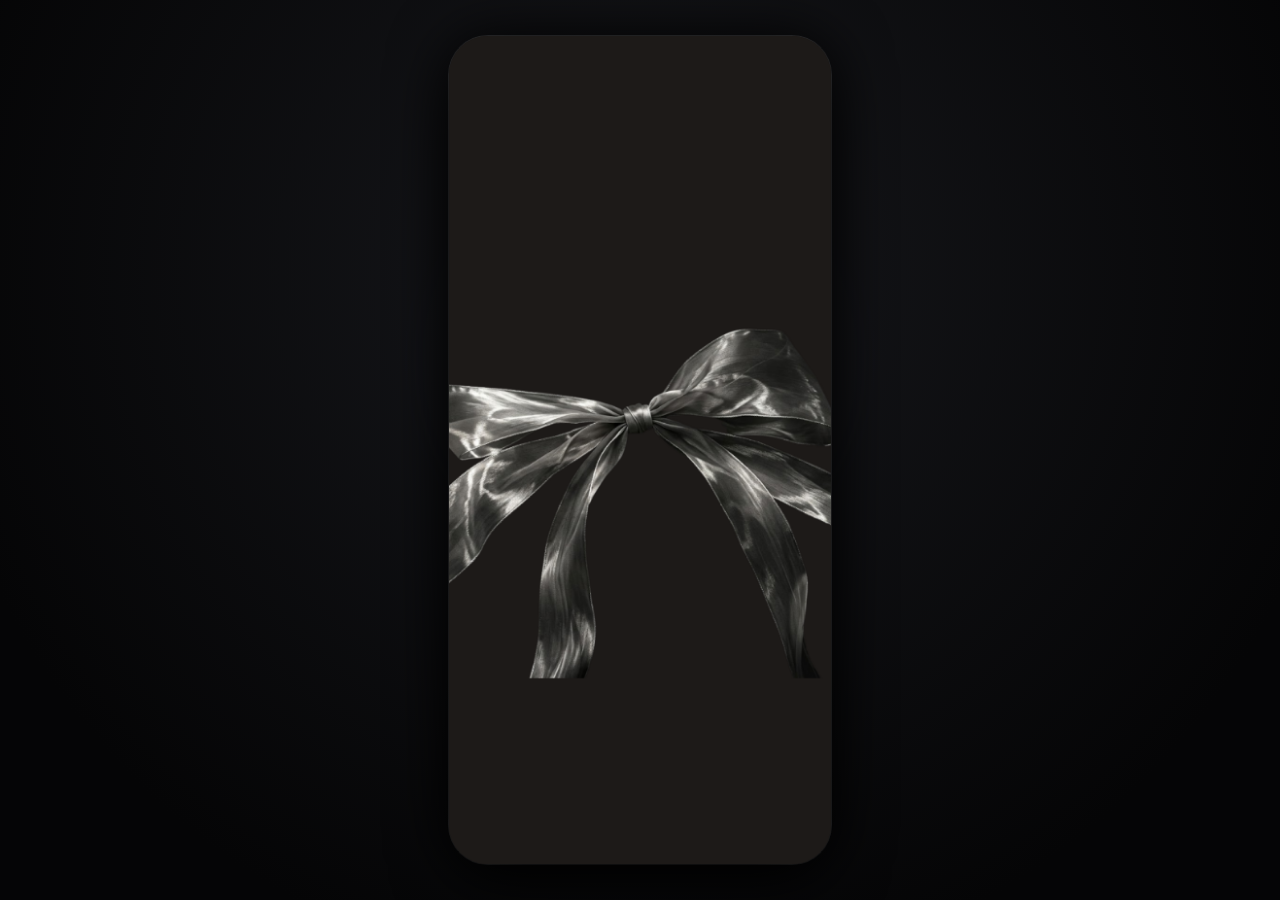
==== index.html @ 5838e56d "feat: sync RSVP directly with Google Sheet, add email/message dynamic mapping, update deployment URL" ====
<!DOCTYPE html>
<html lang="en">
<head>
  <meta charset="UTF-8">
  <meta name="viewport" content="width=device-width, initial-scale=1.0, maximum-scale=1.0, user-scalable=no, viewport-fit=cover">
  <title>Graduation Invitation | Frany</title>
  <meta name="description" content="Graduation Ceremony Invitation — Nguyen Thi Diem Phuong. Sun, Nov 8, 2026 at FPT University HCMC.">
  
  <link rel="icon" href="data:image/svg+xml,<svg xmlns=%22http://www.w3.org/2000/svg%22 viewBox=%220 0 100 100%22><text y=%22.9em%22 font-size=%2290%22>🎓</text></svg>">

  <!-- Google Fonts matching Canva design: Cardo, Playfair Display, Alex Brush, Cormorant Garamond, Montserrat -->
  <link rel="preconnect" href="https://fonts.googleapis.com">
  <link rel="preconnect" href="https://fonts.gstatic.com" crossorigin>
  <link href="https://fonts.googleapis.com/css2?family=Alex+Brush&family=Cardo:ital,wght@0,400;0,700;1,400&family=Cormorant+Garamond:ital,wght@0,400;0,500;0,600;1,400;1,600&family=Montserrat:wght@400;500;600&family=Pinyon+Script&family=Playfair+Display:ital,wght@0,400;0,600;0,700;1,400&display=swap" rel="stylesheet">
  
  <link rel="stylesheet" href="style.css?v=44">

  <!-- Instant Viewport Scale Calculation to Prevent FOUC -->
  <script>
    (function() {
      function setScale() {
        var w = window.innerWidth || document.documentElement.clientWidth;
        var h = window.innerHeight || document.documentElement.clientHeight;
        var baseW = 393;
        var baseH = 852;
        var availW = w;
        var availH = h;
        if (w > 600 && h > 500) {
          availW = w * 0.92;
          availH = h * 0.92;
        }
        var s = Math.min(availW / baseW, availH / baseH);
        document.documentElement.style.setProperty('--story-scale', s.toFixed(4));
      }
      setScale();
      window.addEventListener('resize', setScale, { passive: true });
      window.addEventListener('orientationchange', setScale, { passive: true });
    })();
  </script>
</head>
<body>

  <!-- Ambient Backdrop (for desktop screens) -->
  <div class="ambient-backdrop" aria-hidden="true">
    <div class="ambient-glow glow-1"></div>
    <div class="ambient-glow glow-2"></div>
  </div>

  <!-- Mobile Viewport Frame Container -->
  <div class="mobile-frame-wrapper" id="appWrapper">
    <main class="story-container" id="storyContainer" role="region" aria-label="Graduation Invitation">

      <!-- Navigation Guidance Buttons (Previous / Next chevrons centered vertically on sides) -->
      <nav class="story-nav-bar" id="storyNavBar" aria-label="Slide navigation">
        <button type="button" class="btn-story-nav btn-nav-prev hidden-nav" id="btnNavPrev" aria-label="Previous slide" title="Previous">
          <svg viewBox="0 0 24 24" fill="none" stroke="currentColor" stroke-width="2.5" stroke-linecap="round" stroke-linejoin="round">
            <polyline points="15 18 9 12 15 6"></polyline>
          </svg>
        </button>
        <button type="button" class="btn-story-nav btn-nav-next" id="btnNavNext" aria-label="Next slide" title="Next">
          <svg viewBox="0 0 24 24" fill="none" stroke="currentColor" stroke-width="2.5" stroke-linecap="round" stroke-linejoin="round">
            <polyline points="9 18 15 12 9 6"></polyline>
          </svg>
        </button>
      </nav>

      <!-- ============================================== -->
      <!-- SLIDES DECK (AUTHENTIC CANVA ANIMATED EXPERIENCE) -->
      <!-- ============================================== -->
      <div class="slides-wrapper" id="slidesWrapper">

        <!-- SLIDE 0 (TRANG 1): INTRO RIBBON BOW (Nơ.png on #1d1a18) -->
        <article class="slide-item active slide-intro" data-index="0" aria-label="Tap to open invitation">
          <div class="intro-bow-wrapper" aria-hidden="true">
            <img src="Nơ.png" alt="" class="intro-bow-img" id="introBowImg" draggable="false">
          </div>
          <p class="intro-tap-hint" id="introTapHint">Tap to open</p>
        </article>

        <!-- SLIDE 1 (TRANG 2): COVER WITH RIBBON1.PNG, SAO.PNG, CARDO & SCRIPT TYPOGRAPHY -->
        <article class="slide-item slide-cover" data-index="1">
          <!-- Background Ribbon Layer: ribbon1.png, opacity 41%, tilted -80deg in Canva, zoom animation -->
          <div class="cover-ribbon-layer" aria-hidden="true">
            <img src="ribbon1.png" alt="" class="cover-ribbon-img" draggable="false">
          </div>

          <div class="cover-content-container">
            <div class="cover-title-group">
              <!-- Star Sparkle Image: sao.png, opacity 81% -->
              <div class="cover-star-sparkle" aria-hidden="true">
                <img src="sao.png" alt="" class="cover-star-img" draggable="false">
              </div>

              <!-- Line 1: THE (Cardo Regular 16.6 — Center-outward: H first, then T & E) -->
              <span class="cover-lead-the" id="coverLeadThe">
                <span class="clarity-char" data-order="2">T</span><span class="clarity-char char-lead" data-order="1">H</span><span class="clarity-char" data-order="2">E</span>
              </span>

              <!-- Heading: QUIET (Cardo Regular 30) & STRENGTH (Cardo Bold 30) — Center-outward -->
              <h1 class="cover-heading" id="coverHeading">
                <span class="title-line title-quiet">
                  <span class="clarity-char" data-order="3">Q</span><span class="clarity-char" data-order="2">U</span><span class="clarity-char char-lead" data-order="1">I</span><span class="clarity-char" data-order="2">E</span><span class="clarity-char" data-order="3">T</span>
                </span>
                <span class="title-line title-strength">
                  <span class="clarity-char" data-order="4">S</span><span class="clarity-char" data-order="3">T</span><span class="clarity-char" data-order="2">R</span><span class="clarity-char char-lead" data-order="1">E</span><span class="clarity-char char-lead" data-order="1">N</span><span class="clarity-char" data-order="2">G</span><span class="clarity-char" data-order="3">T</span><span class="clarity-char" data-order="4">H</span>
                </span>
              </h1>

              <!-- Line 4: Graduation Ceremony (Beautifully Delicious Script Regular 27.9) -->
              <div class="cover-script-subtitle" id="coverSubtitle">
                <span class="typewriter-script-text" id="typewriterScriptText"></span><span class="typewriter-cursor" id="typewriterCursor">|</span>
              </div>
            </div>

            <div class="cover-footer-meta" id="coverFooterMeta">
              <p class="author-name">Nguyen Thi Diem Phuong</p>
              <p class="author-quote">Some journeys are not linear,<br>but still lead to something beautiful.</p>
            </div>
          </div>
        </article>

        <!-- SLIDE 2 (TRANG 3): WARM INVITATION WITH RIBBON2.PNG, SAO.PNG & 3.2S BLUR-IN -->
        <article class="slide-item slide-invite" data-index="2">
          <!-- Top Ribbon Layer: ribbon2.png with blur-to-clear reveal -->
          <div class="invite-ribbon-layer" aria-hidden="true">
            <img src="ribbon2.png" alt="" class="invite-ribbon-img" draggable="false">
          </div>

          <div class="invite-content-container">
            <p class="invite-line line-1">You are<br>warmly invited</p>
            <p class="invite-line line-2">to my graduation ceremony</p>
            
            <div class="invite-star-sparkle" aria-hidden="true">
              <img src="sao.png" alt="" class="invite-star-img" draggable="false">
            </div>
          </div>
        </article>

        <!-- SLIDE 3 (TRANG 4): STAR TIMELINE WITH NÚI1.PNG, ROTATED SAO.PNG & TYPEWRITER HEADING -->
        <article class="slide-item slide-timeline" data-index="3">
          <!-- Right Mountain Strip: núi1.png -->
          <div class="timeline-mountain-layer" aria-hidden="true">
            <img src="núi1.png" alt="" class="timeline-mountain-img" draggable="false">
          </div>

          <div class="timeline-container">
            <!-- Header: Playfair Display Bold 18.9pt with Typewriter effect -->
            <h2 class="timeline-heading" id="timelineHeading">
              <span class="timeline-type-line" id="timelineTypeLine1"></span>
              <span class="timeline-type-line" id="timelineTypeLine2"></span>
              <span class="timeline-type-line" id="timelineTypeLine3"></span>
            </h2>

            <!-- Timeline track -->
            <div class="timeline-track-wrapper">
              <!-- Glowing vertical drawn line connecting the 4 stars without overhanging -->
              <div class="timeline-vertical-line" id="timelineVerticalLine"></div>

              <!-- 4 Star Milestones (sao.png rotated at varied angles) -->
              <div class="timeline-milestones" id="timelineMilestones">
                <div class="milestone-item" data-step="1">
                  <div class="milestone-star">
                    <img src="sao.png" alt="" class="milestone-star-img star-rot-1" draggable="false">
                  </div>
                  <div class="milestone-text">
                    <p class="milestone-title">First day<br>at university</p>
                  </div>
                </div>

                <div class="milestone-item" data-step="2">
                  <div class="milestone-star">
                    <img src="sao.png" alt="" class="milestone-star-img star-rot-2" draggable="false">
                  </div>
                  <div class="milestone-text">
                    <p class="milestone-title">New friends,<br>new perspectives</p>
                  </div>
                </div>

                <div class="milestone-item" data-step="3">
                  <div class="milestone-star">
                    <img src="sao.png" alt="" class="milestone-star-img star-rot-3" draggable="false">
                  </div>
                  <div class="milestone-text">
                    <p class="milestone-title">Challenges<br>and growth</p>
                  </div>
                </div>

                <div class="milestone-item" data-step="4">
                  <div class="milestone-star">
                    <img src="sao.png" alt="" class="milestone-star-img star-rot-4" draggable="false">
                  </div>
                  <div class="milestone-text">
                    <p class="milestone-title">Grateful<br>for every moment</p>
                  </div>
                </div>
              </div>
            </div>
          </div>
        </article>

        <!-- SLIDE 4 (TRANG 5): CEREMONY DETAILS (thư.png + sao.png + Cardo & Playfair) -->
        <article class="slide-item slide-ceremony" data-index="4" style="background-image: url('thư.png');">
          <div class="ceremony-container">
            <!-- Star: sao.png -->
            <div class="ceremony-star-wrapper" aria-hidden="true">
              <img src="sao.png" alt="" class="ceremony-star-img" draggable="false">
            </div>

            <!-- Greeting (Personalized): Playfair Display Italic 11.9pt, Name in đậm -->
            <div class="ceremony-line ceremony-guest" id="ceremonyGuestLine">
              <span id="customGuestText">Dear <strong class="guest-name-bold">Name</strong>.</span>
            </div>

            <!-- Invitation header: Playfair Display Italic 12.9pt -->
            <p class="ceremony-line ceremony-intro">You are invited to</p>

            <!-- Ceremony title: Playfair Display Bold 17.9pt -->
            <h3 class="ceremony-line ceremony-title">Phuong’s<br>Graduation Ceremony</h3>

            <!-- Date & Time: Cardo Regular 15.9pt (Chỉ bấm trực tiếp vào dòng chữ mới mở lịch) -->
            <div class="ceremony-line ceremony-datetime">
              <div class="ceremony-link-trigger" id="hotspotDateTime" role="button" tabindex="0" title="Click to Add to Calendar">
                <p class="datetime-date">SUN, NOV 8, 2026</p>
                <p class="datetime-time">08:00AM – 11:30AM</p>
              </div>
            </div>

            <!-- Venue: FPT University (Cardo 13.9pt) + Underlined '>>> Google maps' Link -->
            <div class="ceremony-line ceremony-venue">
              <p class="venue-uni">FPT UNIVERSITY HCMC</p>
              <div class="venue-maps-row">
                <a href="https://maps.app.goo.gl/F1LVCkgJ4KDwRs2bA" target="_blank" rel="noopener noreferrer" class="venue-maps-link" id="hotspotVenue" title="Open Google Maps">
                  <span class="maps-chevrons">&gt;&gt;&gt;</span> <span class="maps-text">Google maps</span>
                </a>
              </div>
            </div>

            <!-- Thanh gạt chậm từ trái sang phải -->
            <div class="ceremony-divider-wrapper" aria-hidden="true">
              <div class="ceremony-divider-line" id="ceremonyDividerLine"></div>
            </div>

            <!-- Meaning quote: Playfair Display Italic 9.9pt -->
            <p class="ceremony-line ceremony-quote">Your prescence means<br>a lot of me.</p>
          </div>
        </article>

        <!-- SLIDE 5 (TRANG 6): RSVP (thư.png + sao.png + Playfair Display) -->
        <article class="slide-item slide-rsvp" data-index="5" style="background-image: url('thư.png');">
          <div class="rsvp-content-container">
            <!-- Star: sao.png -->
            <div class="rsvp-star-wrapper" aria-hidden="true">
              <img src="sao.png" alt="" class="rsvp-star-img" draggable="false">
            </div>

            <!-- Header RSVP: Playfair Display Bold 17.9pt -->
            <h3 class="rsvp-line rsvp-heading">RSVP</h3>

            <!-- Initial Prompt & Choice (No underline, Playfair Display) -->
            <div class="rsvp-flow-initial" id="rsvpFlowInitial">
              <p class="rsvp-line rsvp-question">Will you join the ceremony?</p>

              <!-- Divider line -->
              <div class="rsvp-divider-wrapper" aria-hidden="true">
                <div class="rsvp-divider-line" id="rsvpDividerLine"></div>
              </div>

              <!-- Yes / No Choice Buttons (No underline, styled as in Canva) -->
              <div class="rsvp-line rsvp-choices-group" id="rsvpChoicesGroup">
                <button type="button" class="btn-rsvp-opt btn-opt-yes" id="btnRsvpYes" aria-label="Yes - Will join">
                  <span>Yes</span>
                </button>
                <span class="rsvp-choice-slash">/</span>
                <button type="button" class="btn-rsvp-opt btn-opt-no" id="btnRsvpNo" aria-label="No - Cannot join">
                  <span>No</span>
                </button>
              </div>

              <!-- Completed View when user revisits Slide 5: your response: ... [icon edit] Change response (không tạo button) -->
              <div class="rsvp-completed-view rsvp-line hidden" id="rsvpCompletedView">
                <p class="rsvp-revisit-line">Your response: <strong class="rsvp-recorded-choice" id="rsvpRecordedChoice">Yes</strong></p>
                <div class="rsvp-change-action" id="btnRsvpChangeResponse" role="button" tabindex="0" title="Change your response">
                  <svg class="rsvp-edit-icon" viewBox="0 0 24 24" fill="none" stroke="currentColor" stroke-width="2" stroke-linecap="round" stroke-linejoin="round" aria-hidden="true">
                    <path d="M11 4H4a2 2 0 0 0-2 2v14a2 2 0 0 0 2 2h14a2 2 0 0 0 2-2v-7"></path>
                    <path d="M18.5 2.5a2.121 2.121 0 0 1 3 3L12 15l-4 1 1-4 9.5-9.5z"></path>
                  </svg>
                  <span class="rsvp-change-text">Change response</span>
                </div>
              </div>
            </div>

            <!-- Interactive Inline Step (Same background, no separate window/modal) -->
            <div class="rsvp-inline-step hidden" id="rsvpInlineStep">
              <div class="rsvp-input-wrapper">
                <!-- Yes inputs: Your Email: [text] + Would you like to... [text] -->
                <div class="rsvp-fields-group" id="rsvpFieldsYes">
                  <label class="rsvp-field-label" for="rsvpInlineEmail">Your Email:</label>
                  <input type="email" class="rsvp-inline-input" id="rsvpInlineEmail" placeholder="Enter your email address (required)" autocomplete="email" required>
                  
                  <label class="rsvp-field-label" for="rsvpInlineMessage" style="margin-top: 4px;">Would you like to leave a message for me?</label>
                  <textarea class="rsvp-inline-textarea" id="rsvpInlineMessage" rows="2" placeholder="Write your note or message for me... (Optional)"></textarea>
                </div>

                <!-- No input: thank you for letting me know. would you.... [text] -->
                <div class="rsvp-fields-group hidden" id="rsvpFieldsNo">
                  <p class="rsvp-field-label rsvp-no-prompt" id="rsvpPromptNo">Thank you for letting me know. Would you like to leave a wish for me?</p>
                  <textarea class="rsvp-inline-textarea" id="rsvpInlineWish" rows="3" placeholder="Write your warm wishes for me... (Optional)"></textarea>
                </div>

                <div class="rsvp-btn-actions">
                  <button type="button" class="btn-rsvp-back" id="btnRsvpBack" aria-label="Back to RSVP choice" title="Back">
                    <svg viewBox="0 0 24 24" fill="none" stroke="currentColor" stroke-width="2.5" stroke-linecap="round" stroke-linejoin="round">
                      <polyline points="15 18 9 12 15 6"></polyline>
                    </svg>
                    <span>Back</span>
                  </button>
                  <button type="button" class="btn-rsvp-inline-submit" id="btnRsvpInlineSubmit">
                    <span>Send Wishes</span>
                  </button>
                </div>
              </div>
            </div>

            <!-- Inline Final Confirmation Message after Submit -->
            <div class="rsvp-inline-feedback hidden" id="rsvpInlineFeedback">
              <p class="feedback-msg" id="rsvpFeedbackMsg">Thank you! Looking forward to celebrating with you at the ceremony! ✨</p>
            </div>
          </div>
        </article>

        <!-- SLIDE 6 (TRANG 7): THANK YOU & SIGNATURE (núi2.png + sao.png + sign.png + Playfair) -->
        <article class="slide-item slide-thankyou" data-index="6" style="background-image: url('núi2.png');">
          <div class="thankyou-container">
            <!-- 1. Text lines: Playfair Display Regular 15pt (top 39.5%, left 19%) -->
            <div class="thankyou-text-box" id="thankyouTextBox">
              <p class="thankyou-line">Thank you</p>
              <p class="thankyou-line">for being part of</p>
              <p class="thankyou-line">this special chapter</p>
              <p class="thankyou-line">in my life.</p>
            </div>

            <!-- 2. Star: sao.png (top 65%, left 19.5%) -->
            <div class="thankyou-star-wrapper" id="thankyouStarWrapper" aria-hidden="true">
              <img src="sao.png" alt="" class="thankyou-star-img" draggable="false">
            </div>

            <!-- 3. Signature: sign.png với cọ vẽ đường cong (top 76%, left 17.5%) -->
            <div class="thankyou-sign-wrapper" id="thankyouSignWrapper" aria-hidden="true">
              <img src="sign.png" alt="Signature" class="thankyou-sign-img" draggable="false">
            </div>
          </div>
        </article>

        <!-- SLIDE 7 (TRANG 8): SHORT VIDEO (núi2.png background) -->
        <article class="slide-item slide-video" data-index="7" style="background-image: url('núi2.png');">
          <div class="video-overlay-tint"></div>
          <!-- Center Play Trigger for the Memory Video -->
          <div class="video-trigger-hotspot" id="btnTriggerVideo" title="Tap to Play Video">
            <div class="play-pulse-ring"></div>
            <div class="play-icon-box">
              <svg viewBox="0 0 24 24" fill="currentColor">
                <polygon points="8 5 19 12 8 19 8 5"/>
              </svg>
            </div>
            <span class="play-label">Play Video</span>
          </div>

          <!-- Video Player Modal / Overlay -->
          <div class="video-modal-overlay hidden" id="videoModal">
            <div class="video-modal-box">
              <button class="btn-close-video" id="btnCloseVideo" aria-label="Close video">✕</button>
              <video id="memoryVideo" class="memory-video" playsinline controls preload="metadata">
                <source src="The.mp4" type="video/mp4">
              </video>
            </div>
          </div>
        </article>

        <!-- SLIDE 8 (TRANG 9): OUTRO (Bố cục & hiệu ứng giữ nguyên 100% như Trang 2) -->
        <article class="slide-item slide-cover slide-outro" data-index="8">
          <!-- Background Ribbon Layer: ribbon1.png, opacity 41%, tilted -80deg in Canva, zoom animation -->
          <div class="cover-ribbon-layer" aria-hidden="true">
            <img src="ribbon1.png" alt="" class="cover-ribbon-img outro-ribbon-img" draggable="false">
          </div>

          <!-- Main Typography Deck: Giữ nguyên bố cục và cấu trúc như Trang 2 -->
          <div class="cover-content-container">
            <div class="cover-title-group">
              <!-- Star Sparkle Image: sao.png, opacity 81% (đúng như Trang 2, không thêm ngôi sao to) -->
              <div class="cover-star-sparkle" aria-hidden="true">
                <img src="sao.png" alt="" class="cover-star-img" draggable="false">
              </div>

              <!-- Line 1: THE (Cardo Regular 16.6 — Center-outward: H first, then T & E) -->
              <span class="cover-lead-the" id="outroLeadThe">
                <span class="clarity-char" data-order="2">T</span><span class="clarity-char char-lead" data-order="1">H</span><span class="clarity-char" data-order="2">E</span>
              </span>

              <!-- Heading: QUIET (Cardo Regular 30) & STRENGTH (Cardo Bold 30) — Center-outward -->
              <h1 class="cover-heading" id="outroHeading">
                <span class="title-line title-quiet">
                  <span class="clarity-char" data-order="3">Q</span><span class="clarity-char" data-order="2">U</span><span class="clarity-char char-lead" data-order="1">I</span><span class="clarity-char" data-order="2">E</span><span class="clarity-char" data-order="3">T</span>
                </span>
                <span class="title-line title-strength">
                  <span class="clarity-char" data-order="4">S</span><span class="clarity-char" data-order="3">T</span><span class="clarity-char" data-order="2">R</span><span class="clarity-char char-lead" data-order="1">E</span><span class="clarity-char char-lead" data-order="1">N</span><span class="clarity-char" data-order="2">G</span><span class="clarity-char" data-order="3">T</span><span class="clarity-char" data-order="4">H</span>
                </span>
              </h1>

              <!-- Line 4: Graduation Ceremony (Beautifully Delicious Script Regular 28.9) -->
              <div class="cover-script-subtitle outro-script-subtitle" id="outroSubtitle">
                <span class="typewriter-script-text" id="outroTypewriterScriptText"></span><span class="typewriter-cursor" id="outroTypewriterCursor">|</span>
              </div>
            </div>

            <!-- 2 dòng ở dưới: 'Thank you' (Cardo 18.9pt italic) và 'Contact' (Cardo 8.9pt) -->
            <div class="cover-footer-meta outro-footer-meta" id="outroFooterMeta">
              <p class="outro-thankyou-text">Thank you!</p>
              <p class="outro-contact-text">
                <a href="tel:0367989880" class="outro-contact-link" title="Tap to Call 0367 989 880">Contact: 0367 989 880</a>
              </p>
            </div>
          </div>

          <!-- Replay Story: Chỉ giữ lại ký tự xoay vòng ở phía trên màn hình, không cần button -->
          <button type="button" class="replay-story-icon" id="btnReplayStory" aria-label="Replay Invitation" title="Replay">
            <svg viewBox="0 0 24 24" fill="none" stroke="currentColor" stroke-width="2.2" stroke-linecap="round" stroke-linejoin="round">
              <polyline points="1 4 1 10 7 10"/>
              <path d="M3.51 15a9 9 0 1 0 2.13-9.36L1 10"/>
            </svg>
          </button>
        </article>

      </div><!-- /.slides-wrapper -->

    </main>
  </div><!-- /.mobile-frame-wrapper -->

  <!-- Toast Notification Box -->
  <div class="toast-notification" id="toastBox" role="status" aria-live="polite"></div>

  <!-- Main JavaScript Logic -->
  <script src="app.js?v=46"></script>
</body>
</html>
---- style.css ----
/* ==========================================================================
   THE QUIET STRENGTH — GRADUATION CEREMONY INVITATION
   Authentic Canva Typography & Smooth Cinematic Blur-to-Clear Animations
   ========================================================================== */

/* --------------------------------------------------------------------------
   1. FONT DEFINITIONS (Matching Canva Design Image)
   - The Seasons: Luxury editorial serif
   - Playfair Display: High-contrast headline serif
   - Cardo: Classic clean body serif
   - Beautifully Delicious Script / Alex Brush: Signature calligraphy script
   -------------------------------------------------------------------------- */
@font-face {
  font-family: 'The Seasons';
  src: url('fonts/the_seasons.woff2') format('woff2');
  font-weight: 400;
  font-style: normal;
  font-display: swap;
}

@font-face {
  font-family: 'Beautifully Delicious Script Regular';
  src: url('fonts/BDScript-Regular.otf') format('opentype');
  font-weight: 400;
  font-style: normal;
  font-display: swap;
}

@font-face {
  font-family: 'Beautifully Delicious Script';
  src: url('fonts/BDScript-Regular.otf') format('opentype');
  font-weight: 400;
  font-style: normal;
  font-display: swap;
}

:root {
  --bg-dark: #1d1a18;
  --text-platinum: #f4f4f6;
  --text-silver-muted: #b4b6bc;
  --border-silver: rgba(255, 255, 255, 0.14);
  
  --font-the-seasons: 'The Seasons', 'Playfair Display', 'Cormorant Garamond', Georgia, serif;
  --font-playfair: 'Playfair Display', 'The Seasons', Georgia, serif;
  --font-cardo: 'Cardo', Georgia, serif;
  --font-script: 'Beautifully Delicious Script Regular', 'Beautifully Delicious Script', 'Alex Brush', 'Pinyon Script', cursive;
  --font-sans: 'Montserrat', -apple-system, BlinkMacSystemFont, sans-serif;

  --mobile-max-w: 430px;
  --ease-cinematic: cubic-bezier(0.16, 1, 0.3, 1);
  --ease-soft: cubic-bezier(0.25, 1, 0.5, 1);
}

/* --------------------------------------------------------------------------
   2. BASE & RESETS
   -------------------------------------------------------------------------- */
*, *::before, *::after {
  box-sizing: border-box;
  margin: 0;
  padding: 0;
  -webkit-tap-highlight-color: transparent;
  user-select: none;
  -webkit-user-select: none;
}

html, body {
  width: 100%;
  height: 100%;
  height: -webkit-fill-available;
  overflow: hidden;
  background-color: #050506;
  font-family: var(--font-cardo);
  color: var(--text-platinum);
  -webkit-font-smoothing: antialiased;
  -moz-osx-font-smoothing: grayscale;
}

/* Ambient Backdrop (Desktop Screen Presentation) */
.ambient-backdrop {
  position: fixed;
  inset: 0;
  overflow: hidden;
  pointer-events: none;
  z-index: 0;
  background: radial-gradient(circle at 50% 30%, #17181c 0%, #050506 80%);
}

.ambient-glow {
  position: absolute;
  border-radius: 50%;
  filter: blur(80px);
  opacity: 0.22;
}

.glow-1 {
  width: 450px;
  height: 450px;
  background: radial-gradient(circle, #383942 0%, transparent 70%);
  top: 15%;
  left: calc(50% - 225px);
  animation: glowFloat 12s infinite alternate ease-in-out;
}

.glow-2 {
  width: 380px;
  height: 380px;
  background: radial-gradient(circle, #252830 0%, transparent 70%);
  bottom: 10%;
  left: calc(50% - 190px);
  animation: glowFloat 15s infinite alternate-reverse ease-in-out;
}

@keyframes glowFloat {
  0% { transform: translate(0, 0) scale(1); }
  50% { transform: translate(20px, -20px) scale(1.08); }
  100% { transform: translate(-15px, 15px) scale(0.95); }
}

/* Mobile Frame Wrapper */
/* Mobile Frame Wrapper & Story Scaling Canvas (393px x 852px base artboard, responsive scale on all phones) */
.mobile-frame-wrapper {
  position: fixed;
  inset: 0;
  width: 100vw;
  height: 100dvh;
  z-index: 1;
  display: flex;
  align-items: center;
  justify-content: center;
  overflow: hidden;
  background-color: #1d1a18;
}

.story-container {
  position: absolute;
  top: 50%;
  left: 50%;
  width: 393px;
  height: 852px;
  transform: translate(-50%, -50%) scale(var(--story-scale, 1));
  transform-origin: center center;
  overflow: hidden;
  background-color: #1d1a18;
  cursor: pointer;
  user-select: none;
  -webkit-user-select: none;
  box-shadow: 0 0 60px rgba(0, 0, 0, 0.85);
  will-change: transform;
}

@media (min-width: 600px) {
  body {
    background-color: #0b0a09;
  }
  .mobile-frame-wrapper {
    background-color: transparent;
  }
  .story-container {
    border-radius: 40px;
    box-shadow: 
      0 25px 70px -15px rgba(0, 0, 0, 0.95),
      0 0 0 1px rgba(255, 255, 255, 0.12),
      0 0 60px rgba(0, 0, 0, 0.85);
  }
}

/* --------------------------------------------------------------------------
   NAVIGATION GUIDANCE BUTTONS (Previous / Next chevrons centered vertically on sides)
   Ẩn mặc định, chỉ hiện chớp nhoáng lúc đầu hoặc khi user chạm/rê chuột vào
   -------------------------------------------------------------------------- */
.story-nav-bar {
  position: absolute;
  top: 50%;
  left: 2px;
  right: 2px;
  transform: translateY(-50%);
  display: flex;
  justify-content: space-between;
  align-items: center;
  z-index: 70;
  pointer-events: none;
}

.btn-story-nav {
  width: 44px;
  height: 80px;
  background: transparent;
  border: none;
  box-shadow: none;
  border-radius: 0;
  backdrop-filter: none;
  -webkit-backdrop-filter: none;
  color: rgba(255, 255, 255, 0.38);
  display: flex;
  align-items: center;
  justify-content: center;
  cursor: pointer;
  pointer-events: auto;
  padding: 0;
  filter: drop-shadow(0 1px 2px rgba(0, 0, 0, 0.5));
  opacity: 0;
  transform: scale(0.92);
  transition: opacity 0.4s ease, transform 0.25s ease, color 0.2s ease;
  user-select: none;
  -webkit-tap-highlight-color: transparent;
}

.btn-story-nav.nav-visible,
.btn-story-nav:hover,
.btn-story-nav:focus-visible {
  opacity: 0.32;
  transform: scale(1);
}

.btn-story-nav:hover {
  opacity: 0.7;
  color: rgba(255, 255, 255, 0.82);
  transform: scale(1.1);
}

.btn-story-nav:active {
  transform: scale(0.9);
}

.btn-story-nav svg {
  width: 24px;
  height: 36px;
  stroke: currentColor;
  stroke-width: 2.5;
}

.btn-story-nav.hidden-nav {
  display: none !important;
}

/* --------------------------------------------------------------------------
   3. SLIDES DECK (AUTHENTIC CANVA CROSS-DISSOLVE)
   -------------------------------------------------------------------------- */
.slides-wrapper {
  position: absolute;
  inset: 0;
  width: 100%;
  height: 100%;
  overflow: hidden;
  background-color: #1d1a18;
}

.slide-item {
  position: absolute;
  inset: 0;
  width: 100%;
  height: 100%;
  background-size: cover;
  background-position: center;
  background-repeat: no-repeat;
  opacity: 0;
  visibility: hidden;
  pointer-events: none;
  transform: scale(1.02);
  transition: opacity 0.8s var(--ease-cinematic), transform 0.9s var(--ease-cinematic), visibility 0.8s;
  will-change: opacity, transform;
}

.slide-item.active {
  opacity: 1;
  visibility: visible;
  pointer-events: auto;
  transform: scale(1);
}

/* --------------------------------------------------------------------------
   SLIDE 0 (TRANG 1): INTRO RIBBON BOW (Nơ.png on #1d1a18, no effects or text)
   -------------------------------------------------------------------------- */
.slide-intro {
  background-color: #1d1a18;
  cursor: pointer;
  overflow: hidden;
}

.intro-bow-wrapper {
  position: absolute;
  inset: 0;
  width: 100%;
  height: 100%;
  pointer-events: none;
  z-index: 1;
}

.intro-bow-img {
  position: absolute;
  top: 34.04%;
  left: -13.23%;
  width: 126.21%;
  height: auto;
  display: block;
  pointer-events: none;
  opacity: 1;
  filter: none;
  transform: none;
}

/* Dòng chữ gợi ý chạm màn hình sau 3s (nằm dưới nơ, không đè lên nơ) */
.intro-tap-hint {
  position: absolute;
  bottom: 48px;
  top: auto;
  left: 50%;
  transform: translateX(-50%);
  font-family: var(--font-playfair);
  font-style: italic;
  font-size: 11.5pt;
  letter-spacing: 0.08em;
  color: rgba(255, 255, 255, 0.65);
  white-space: nowrap;
  pointer-events: none;
  z-index: 10;
  opacity: 0;
  filter: blur(8px);
  transition: opacity 1.2s ease-out, filter 1.2s ease-out;
}

.intro-tap-hint.revealed {
  opacity: 0.72;
  filter: blur(0px);
  animation: introHintBreathe 3s 1.2s infinite ease-in-out;
}

@keyframes introHintBreathe {
  0%, 100% { opacity: 0.72; transform: translateX(-50%) scale(1); }
  50% { opacity: 0.38; transform: translateX(-50%) scale(0.98); }
}

/* --------------------------------------------------------------------------
   SLIDE 1 (TRANG 2): COVER WITH RIBBON1.PNG, SAO.PNG & CARDO TYPOGRAPHY
   -------------------------------------------------------------------------- */
.slide-cover {
  background-color: #1d1a18;
  overflow: hidden;
}

/* Background Ribbon Layer: ribbon1.png (opacity 41%, tilted -80deg in Canva, zoom animation) */
.cover-ribbon-layer {
  position: absolute;
  inset: 0;
  width: 100%;
  height: 100%;
  pointer-events: none;
  z-index: 1;
  overflow: hidden;
}

.cover-ribbon-img {
  position: absolute;
  top: -24.8%;
  left: -19.3%;
  width: 112%;
  height: auto;
  display: block;
  opacity: 0.41; /* Độ trong suốt 41% */
  /* ribbon1.png đã xoay dọc sẵn (-90deg), nên góc nghiêng -80deg trên Canva tương ứng xoay bù +10deg..+13.15deg */
  transform-origin: 50% 50%;
  transform: rotate(13.15deg) scale(1.16);
  will-change: transform, opacity;
}

.slide-cover.active .cover-ribbon-img {
  animation:
    coverRibbonZoomIn 1.9s var(--ease-cinematic) forwards,
    coverRibbonZoomBreathe 6.5s 1.9s infinite alternate ease-in-out;
}

@keyframes coverRibbonZoomIn {
  0% {
    opacity: 0;
    transform: rotate(13.15deg) scale(1.16);
  }
  100% {
    opacity: 0.41;
    transform: rotate(13.15deg) scale(1);
  }
}

@keyframes coverRibbonZoomBreathe {
  0% {
    opacity: 0.41;
    transform: rotate(13.15deg) scale(1);
  }
  100% {
    opacity: 0.41;
    transform: rotate(13.15deg) scale(1.06);
  }
}

.cover-content-container {
  position: absolute;
  inset: 0;
  width: 100%;
  height: 100%;
  z-index: 5;
  pointer-events: none;
}

/* Star Sparkle (sao.png): độ trong suốt 81% */
.cover-star-sparkle {
  position: absolute;
  top: -14px;
  left: -16px;
  width: 68px;
  height: 68.7px;
  opacity: 0;
  transform: scale(0.7);
  transition: opacity 0.65s ease-out, transform 0.65s cubic-bezier(0.34, 1.56, 0.64, 1);
  z-index: 1; /* Nằm dưới lớp chữ THE & QUIET */
  pointer-events: none;
}

/* Hiệu ứng ngôi sao lấp lánh nhẹ nhàng, chuyển đậm nhạt từ từ, êm dịu */
@keyframes starSlowTwinkle {
  0%, 100% {
    opacity: 0.98;
    filter: drop-shadow(0 0 6px rgba(255, 255, 255, 0.6)) brightness(1.05);
  }
  50% {
    opacity: 0.38;
    filter: drop-shadow(0 0 1px rgba(255, 255, 255, 0.15)) brightness(0.82);
  }
}

.cover-star-img {
  width: 100%;
  height: 100%;
  object-fit: contain;
  display: block;
  animation: starSlowTwinkle 5.5s infinite ease-in-out;
}

.invite-star-img {
  animation: starSlowTwinkle 5.5s 0.8s infinite ease-in-out;
}

.ceremony-star-img {
  animation: starSlowTwinkle 5.5s infinite ease-in-out;
}

.rsvp-star-img {
  animation: starSlowTwinkle 5.5s infinite ease-in-out;
}

.thankyou-star-img {
  animation: starSlowTwinkle 5.5s 1.2s infinite ease-in-out;
}

/* Hiệu ứng 4 ngôi sao ở A journey nhấp nháy cùng lúc, tốc độ chậm rãi êm dịu */
@keyframes starTimelineTwinkle {
  0%, 100% {
    opacity: 0.98;
    filter: drop-shadow(0 0 6px rgba(255, 255, 255, 0.65)) brightness(1.1);
  }
  50% {
    opacity: 0.32;
    filter: drop-shadow(0 0 1px rgba(255, 255, 255, 0.12)) brightness(0.8);
  }
}

.milestone-star-img {
  animation: starTimelineTwinkle 7.5s infinite ease-in-out;
}

.slide-cover.active .cover-star-sparkle {
  opacity: 0.81; /* Độ trong suốt 81% */
  transform: scale(1);
}

.cover-title-group {
  position: absolute;
  top: 41.8%;
  left: 18.1%;
  display: flex;
  flex-direction: column;
  align-items: flex-start;
  z-index: 5;
}

/* Chữ THE: Cardo Regular 16.6 */
.cover-lead-the {
  font-family: var(--font-cardo);
  font-size: 16.6pt;
  font-weight: 400;
  font-style: normal;
  line-height: 1.05;
  letter-spacing: 0.05em;
  color: rgba(255, 255, 255, 0.76);
  margin-left: 24px;
  margin-bottom: -2px;
  position: relative;
  z-index: 5;
}

/* Heading: QUIET (Cardo Regular 30) & STRENGTH (Cardo Bold 30) */
.cover-heading {
  margin: 0;
  font-family: var(--font-cardo);
  font-size: 30pt;
  font-weight: 400;
  line-height: 1.04;
  letter-spacing: 0.02em;
  color: rgba(255, 255, 255, 0.78);
  text-transform: uppercase;
  text-shadow: 0 2px 14px rgba(0, 0, 0, 0.65);
  position: relative;
  z-index: 5;
}

.title-line {
  display: block;
}

/* Chữ QUIET: Cardo Regular 30 */
.title-line.title-quiet {
  font-family: var(--font-cardo);
  font-size: 30pt;
  font-weight: 400;
  font-style: normal;
  margin-left: 0;
}

/* Chữ STRENGTH: Cardo Regular 30 (cùng font Cardo Regular 400 với QUIET) */
.title-line.title-strength {
  font-family: var(--font-cardo);
  font-size: 30pt;
  font-weight: 400;
  font-style: normal;
  margin-left: 32px;
}

/* Hiệu ứng Rõ nét từ giữa lan ra hai bên (Center-outward blur-to-clear) */
.clarity-char {
  display: inline-block;
  opacity: 0;
  filter: blur(14px);
  transform: scale(0.95);
  transition: opacity 0.9s var(--ease-cinematic), filter 1.05s ease-out, transform 0.9s var(--ease-cinematic);
  will-change: opacity, filter, transform;
}

/* Các ký tự ở tâm xuất hiện rõ nét trước */
.clarity-char.char-lead {
  filter: blur(8px);
  transition: opacity 0.62s var(--ease-cinematic), filter 0.72s ease-out, transform 0.62s var(--ease-cinematic);
}

.slide-cover.active:not(.exiting-title) .clarity-char {
  opacity: 1;
  filter: blur(0px);
  transform: scale(1);
}

/* Staggered transition delays KHI XUẤT HIỆN: Từ chữ ở giữa lan sang trái - phải */
/* THE: H (giữa) -> T (trái) & E (phải) */
.slide-cover.active:not(.exiting-title) .cover-lead-the .clarity-char:nth-child(2) { transition-delay: 0.08s; } /* H - giữa */
.slide-cover.active:not(.exiting-title) .cover-lead-the .clarity-char:nth-child(1) { transition-delay: 0.42s; } /* T - trái */
.slide-cover.active:not(.exiting-title) .cover-lead-the .clarity-char:nth-child(3) { transition-delay: 0.54s; } /* E - phải */

/* QUIET: I (giữa) -> U (trái) & E (phải) -> Q (ngoài trái) & T (ngoài phải) */
.slide-cover.active:not(.exiting-title) .title-quiet .clarity-char:nth-child(3) { transition-delay: 0.08s; } /* I - giữa */
.slide-cover.active:not(.exiting-title) .title-quiet .clarity-char:nth-child(2) { transition-delay: 0.38s; } /* U - trái */
.slide-cover.active:not(.exiting-title) .title-quiet .clarity-char:nth-child(4) { transition-delay: 0.50s; } /* E - phải */
.slide-cover.active:not(.exiting-title) .title-quiet .clarity-char:nth-child(1) { transition-delay: 0.78s; } /* Q - ngoài trái */
.slide-cover.active:not(.exiting-title) .title-quiet .clarity-char:nth-child(5) { transition-delay: 0.90s; } /* T - ngoài phải */

/* STRENGTH: E & N (giữa) -> R & G -> T & T -> S & H (ngoài cùng) */
.slide-cover.active:not(.exiting-title) .title-strength .clarity-char:nth-child(4) { transition-delay: 0.08s; } /* E - giữa */
.slide-cover.active:not(.exiting-title) .title-strength .clarity-char:nth-child(5) { transition-delay: 0.18s; } /* N - giữa */
.slide-cover.active:not(.exiting-title) .title-strength .clarity-char:nth-child(3) { transition-delay: 0.42s; } /* R - trái */
.slide-cover.active:not(.exiting-title) .title-strength .clarity-char:nth-child(6) { transition-delay: 0.52s; } /* G - phải */
.slide-cover.active:not(.exiting-title) .title-strength .clarity-char:nth-child(2) { transition-delay: 0.76s; } /* T - trái */
.slide-cover.active:not(.exiting-title) .title-strength .clarity-char:nth-child(7) { transition-delay: 0.86s; } /* T - phải */
.slide-cover.active:not(.exiting-title) .title-strength .clarity-char:nth-child(1) { transition-delay: 1.08s; } /* S - ngoài trái */
.slide-cover.active:not(.exiting-title) .title-strength .clarity-char:nth-child(8) { transition-delay: 1.18s; } /* H - ngoài phải */

/* Staggered transition delays KHI BIẾN MẤT (chuyển trang): Mờ dần từ giữa lan ra hai bên giống khi xuất hiện */
.slide-cover.exiting-title .clarity-char {
  opacity: 0;
  filter: blur(14px);
  transform: scale(0.95);
  transition: opacity 0.46s var(--ease-cinematic), filter 0.5s ease-in, transform 0.46s var(--ease-cinematic);
}

/* THE biến mất: H -> T & E */
.slide-cover.exiting-title .cover-lead-the .clarity-char:nth-child(2) { transition-delay: 0.02s; } /* H */
.slide-cover.exiting-title .cover-lead-the .clarity-char:nth-child(1) { transition-delay: 0.18s; } /* T */
.slide-cover.exiting-title .cover-lead-the .clarity-char:nth-child(3) { transition-delay: 0.24s; } /* E */

/* QUIET biến mất: I -> U & E -> Q & T */
.slide-cover.exiting-title .title-quiet .clarity-char:nth-child(3) { transition-delay: 0.02s; } /* I */
.slide-cover.exiting-title .title-quiet .clarity-char:nth-child(2) { transition-delay: 0.16s; } /* U */
.slide-cover.exiting-title .title-quiet .clarity-char:nth-child(4) { transition-delay: 0.22s; } /* E */
.slide-cover.exiting-title .title-quiet .clarity-char:nth-child(1) { transition-delay: 0.34s; } /* Q */
.slide-cover.exiting-title .title-quiet .clarity-char:nth-child(5) { transition-delay: 0.40s; } /* T */

/* STRENGTH biến mất: E & N -> R & G -> T & T -> S & H */
.slide-cover.exiting-title .title-strength .clarity-char:nth-child(4) { transition-delay: 0.02s; } /* E */
.slide-cover.exiting-title .title-strength .clarity-char:nth-child(5) { transition-delay: 0.06s; } /* N */
.slide-cover.exiting-title .title-strength .clarity-char:nth-child(3) { transition-delay: 0.16s; } /* R */
.slide-cover.exiting-title .title-strength .clarity-char:nth-child(6) { transition-delay: 0.22s; } /* G */
.slide-cover.exiting-title .title-strength .clarity-char:nth-child(2) { transition-delay: 0.30s; } /* T */
.slide-cover.exiting-title .title-strength .clarity-char:nth-child(7) { transition-delay: 0.36s; } /* T */
.slide-cover.exiting-title .title-strength .clarity-char:nth-child(1) { transition-delay: 0.44s; } /* S */
.slide-cover.exiting-title .title-strength .clarity-char:nth-child(8) { transition-delay: 0.50s; } /* H */

/* Chữ Graduation Ceremony: Beautifully Delicious Script Regular 28.9pt (tăng 1pt và đẩy cao lên chút nữa)
   Chữ G nằm thẳng dưới chữ S của STRENGTH (margin-left: 32px), độ dài dòng gần bằng STRENGTH */
.cover-script-subtitle {
  font-family: 'Beautifully Delicious Script Regular', 'Beautifully Delicious Script', var(--font-script);
  font-size: 30.9pt;
  font-weight: 400;
  font-style: normal;
  letter-spacing: 0.012em;
  color: rgba(255, 255, 255, 0.76);
  margin-top: -12px;
  margin-left: 32px; /* Đặt chữ G thẳng dưới chữ S của STRENGTH */
  white-space: nowrap;
  display: inline-flex;
  align-items: center;
  min-height: 42px;
  text-shadow: 0 0 12px rgba(255, 255, 255, 0.35);
  transform: rotate(-3.5deg);
  transform-origin: left bottom;
  position: relative;
  z-index: 5;
}

.typewriter-script-text {
  display: inline-block;
}

.typewriter-cursor {
  display: inline-block;
  font-family: var(--font-sans);
  font-size: 20px;
  font-weight: 300;
  color: rgba(255, 255, 255, 0.70);
  animation: cursorBlink 0.85s infinite ease-in-out;
  margin-left: 2px;
  vertical-align: middle;
}

@keyframes cursorBlink {
  0%, 100% { opacity: 1; }
  50% { opacity: 0; }
}

/* Nguyen Thi Diem Phuong & Quote */
.cover-footer-meta {
  position: absolute;
  bottom: 19%;
  left: 0;
  right: 0;
  text-align: center;
  padding: 0 32px;
  opacity: 0;
  filter: blur(14px);
  transform: translateY(10px);
  transition: opacity 1.5s var(--ease-cinematic), filter 1.6s ease-out, transform 1.5s var(--ease-cinematic);
}

.cover-footer-meta.revealed {
  opacity: 1;
  filter: blur(0px);
  transform: translateY(0);
}

/* Nguyen Thi Diem Phuong: Cardo Regular 8.9 */
.author-name {
  font-family: var(--font-cardo);
  font-size: 8.9pt;
  font-weight: 400;
  font-style: normal;
  letter-spacing: 0.04em;
  color: rgba(255, 255, 255, 0.72);
  margin-bottom: 6px;
  text-shadow: 0 2px 10px rgba(0, 0, 0, 0.8);
}

/* Some journeys are not linear, but still lead to something beautiful.: in nghiêng, Cardo Regular 7.9 */
.author-quote {
  font-family: var(--font-cardo);
  font-size: 7.9pt;
  font-weight: 400;
  font-style: italic;
  line-height: 1.5;
  color: rgba(255, 255, 255, 0.55);
  letter-spacing: 0.02em;
  text-shadow: 0 2px 10px rgba(0, 0, 0, 0.8);
}

/* --------------------------------------------------------------------------
   SLIDE 2 (TRANG 3): WARM INVITATION (ribbon2.png + sao.png + Playfair 3.2s Blur-In)
   -------------------------------------------------------------------------- */
.slide-invite {
  background-color: #1d1a18;
  overflow: hidden;
}

.invite-ribbon-layer {
  position: absolute;
  inset: 0;
  width: 100%;
  height: 100%;
  pointer-events: none;
  z-index: 1;
}

.invite-ribbon-img {
  position: absolute;
  top: 0;
  left: -13.5%;
  width: 113.5%;
  height: auto;
  display: block;
  opacity: 0;
  filter: blur(18px);
  transform: scale(1.03);
  transition: opacity 1.8s var(--ease-cinematic), filter 1.8s ease-out, transform 1.8s var(--ease-cinematic);
  will-change: opacity, filter, transform;
}

.slide-invite.active .invite-ribbon-img {
  opacity: 1;
  filter: blur(0px);
  transform: scale(1);
}

.invite-content-container {
  position: absolute;
  top: 47.5%;
  left: 0;
  right: 0;
  z-index: 5;
  display: flex;
  flex-direction: column;
  align-items: center;
  text-align: center;
  padding: 0 32px;
  pointer-events: none;
}

/* Hiệu ứng mờ khi xuất hiện nhanh hơn và mượt mà (~1.4s) */
.invite-line {
  opacity: 0;
  filter: blur(14px);
  transform: translateY(6px);
  transition: opacity 1.4s var(--ease-cinematic), filter 1.4s ease-out, transform 1.4s var(--ease-cinematic);
  will-change: opacity, filter, transform;
}

.invite-line.revealed {
  opacity: 1;
  filter: blur(0px);
  transform: translateY(0);
}

/* You are warmly invited: Playfair Display Trung bình, Bold, 14.9pt */
.invite-line.line-1 {
  font-family: var(--font-playfair);
  font-size: 14.9pt;
  font-weight: 700;
  line-height: 1.32;
  letter-spacing: 0.02em;
  color: rgba(255, 255, 255, 0.78);
  text-shadow: 0 2px 12px rgba(0, 0, 0, 0.8);
}

/* to my graduation ceremony: Playfair Display Thông thường, 11.9pt */
.invite-line.line-2 {
  font-family: var(--font-playfair);
  font-size: 11.9pt;
  font-weight: 400;
  line-height: 1.35;
  letter-spacing: 0.02em;
  color: rgba(255, 255, 255, 0.64);
  margin-top: 2px;
  text-shadow: 0 2px 12px rgba(0, 0, 0, 0.8);
}

/* Ngôi sao sao.png rõ dần cùng thời điểm với ribbon2 */
.invite-star-sparkle {
  width: 46px;
  height: 46px;
  margin-top: 95px;
  opacity: 0;
  filter: blur(14px);
  transform: scale(0.75);
  transition: opacity 1.8s var(--ease-cinematic), filter 1.8s ease-out, transform 1.8s var(--ease-cinematic);
  will-change: opacity, filter, transform;
}

.invite-star-img {
  width: 100%;
  height: 100%;
  object-fit: contain;
  display: block;
}

.slide-invite.active .invite-star-sparkle {
  opacity: 0.9;
  filter: blur(0px);
  transform: scale(1);
}

/* Khi chuyển trang ở Slide 2: ribbon2 và sao có hiệu ứng biến mất, dòng chữ giữ nguyên */
.slide-invite.exiting-invite .invite-ribbon-img {
  opacity: 0;
  filter: blur(16px);
  transform: scale(0.97);
  transition: opacity 0.55s ease-in, filter 0.55s ease-in, transform 0.55s ease-in;
}

.slide-invite.exiting-invite .invite-star-sparkle {
  opacity: 0;
  filter: blur(12px);
  transform: scale(0.65);
  transition: opacity 0.55s ease-in, filter 0.55s ease-in, transform 0.55s ease-in;
}

.slide-invite.exiting-invite .invite-line {
  opacity: 1 !important;
  filter: none !important;
  transform: translateY(0) !important;
}

/* --------------------------------------------------------------------------
   SLIDE 3 (TRANG 4): STAR TIMELINE (núi1.png + rotated sao.png + Playfair)
   -------------------------------------------------------------------------- */
.slide-timeline {
  background-color: #1d1a18;
  overflow: hidden;
}

.timeline-mountain-layer {
  position: absolute;
  inset: 0;
  width: 100%;
  height: 100%;
  pointer-events: none;
  z-index: 1;
}

.timeline-mountain-img {
  position: absolute;
  top: 0;
  left: 73.28%;
  width: 39.44%;
  height: 100.7%;
  object-fit: cover;
  object-position: left top;
  display: block;
}

.timeline-container {
  position: absolute;
  inset: 0;
  width: 100%;
  height: 100%;
  z-index: 5;
  pointer-events: none;
}

/* A journey of small steps and big dreams: Playfair Display Trung bình, Bold, 18.9pt, hiệu ứng đánh chữ */
.timeline-heading {
  position: absolute;
  top: 13.8%;
  left: 48px;
  display: flex;
  flex-direction: column;
  font-family: var(--font-playfair);
  font-size: 18.9pt;
  font-weight: 700;
  line-height: 1.32;
  letter-spacing: 0.015em;
  color: rgba(255, 255, 255, 0.78);
  text-shadow: 0 2px 12px rgba(0, 0, 0, 0.8);
}

.timeline-type-line {
  display: block;
  min-height: 1.32em;
}

.timeline-track-wrapper {
  position: absolute;
  top: 34.5%;
  left: 44px;
  right: 28%;
  bottom: 26%;
}

/* Nét nối liền các ngôi sao: điểm đầu và điểm cuối dài ra thêm một đoạn (~24px) */
.timeline-vertical-line {
  position: absolute;
  left: 13.25px;
  top: -24px;
  width: 1.5px;
  height: 0%;
  max-height: none;
  background: linear-gradient(180deg, rgba(255, 255, 255, 0.78) 0%, rgba(255, 255, 255, 0.70) 75%, rgba(255, 255, 255, 0.52) 100%);
  box-shadow: 0 0 4px rgba(255, 255, 255, 0.4);
  transition: height 2.8s var(--ease-soft);
  z-index: 1;
}

.timeline-milestones {
  position: relative;
  z-index: 2;
  display: flex;
  flex-direction: column;
  justify-content: space-between;
  height: 100%;
}

/* Các dòng cột mốc: hiệu ứng rõ dần khi xuất hiện tốc độ chậm */
.milestone-item {
  display: flex;
  align-items: center;
  opacity: 0;
  filter: blur(12px);
  transform: translateX(-6px);
  transition: opacity 2.2s var(--ease-cinematic), filter 2.2s ease-out, transform 2.2s var(--ease-cinematic);
  will-change: opacity, filter, transform;
}

.milestone-item.revealed {
  opacity: 1;
  filter: blur(0px);
  transform: translateX(0);
}

.milestone-star {
  position: relative;
  width: 28px;
  height: 28px;
  flex-shrink: 0;
}

/* Ngôi sao sao.png căn đúng tâm sáng (56.2%, 42.4%) trùng lên trục dọc (14px, 14px) và xoay nhiều góc khác nhau */
.milestone-star-img {
  position: absolute;
  width: 38px;
  height: 38px;
  left: -7.35px;
  top: -2.12px;
  object-fit: contain;
  display: block;
  transform-origin: 56.19% 42.42%;
}

.milestone-star-img.star-rot-1 {
  transform: rotate(45deg);
}

.milestone-star-img.star-rot-2 {
  transform: rotate(60deg);
}

.milestone-star-img.star-rot-3 {
  transform: rotate(75deg);
}

.milestone-star-img.star-rot-4 {
  transform: rotate(90deg);
}

.milestone-text {
  padding-left: 20px;
}

/* Các dòng còn lại: Playfair Display Thông thường, 11.9pt */
.milestone-title {
  font-family: var(--font-playfair);
  font-size: 11.9pt;
  font-weight: 400;
  line-height: 1.38;
  letter-spacing: 0.02em;
  color: rgba(255, 255, 255, 0.70);
  text-shadow: 0 2px 10px rgba(0, 0, 0, 0.85);
}

/* --------------------------------------------------------------------------
   SLIDE 4 (TRANG 5): CEREMONY DETAILS (thư.png + sao.png + Cardo & Playfair)
   Vị trí chuẩn tham chiếu file The/6.png (Left 17%, top %)
   -------------------------------------------------------------------------- */
.slide-ceremony {
  background-size: cover;
  background-position: center;
  background-repeat: no-repeat;
  overflow: hidden;
}

.ceremony-container {
  position: absolute;
  inset: 0;
  width: 100%;
  height: 100%;
  pointer-events: none;
}

.ceremony-star-wrapper {
  position: absolute;
  top: 14.9%;
  left: 17%;
  width: 25px;
  height: 25px;
  opacity: 0.85;
  z-index: 10;
}

.ceremony-star-img {
  width: 100%;
  height: 100%;
  object-fit: contain;
  display: block;
}

/* Hiệu ứng các dòng chữ trang 5: rõ dần từ mờ đến hiển thị rõ */
.ceremony-line {
  opacity: 0;
  filter: blur(14px);
  transform: translateY(0);
  transition: opacity 1.4s var(--ease-cinematic), filter 1.4s ease-out;
  will-change: opacity, filter;
}

.slide-ceremony.active .ceremony-line {
  opacity: 1;
  filter: blur(0px);
  transform: translateY(0);
  transition-delay: 0.35s;
}

/* Dear Name: Playfair Display Italic 11.9pt, Name in đậm */
.ceremony-guest {
  position: absolute;
  top: 25.4%;
  left: 17%;
  right: 12%;
  font-family: var(--font-playfair);
  font-style: italic;
  font-weight: 400;
  font-size: 11.9pt;
  color: #353432;
  letter-spacing: 0.01em;
}

.guest-name-bold {
  font-weight: 700;
  font-style: italic;
  color: #1e1d1b;
}

/* You are invited to: Playfair Display Regular Italic 12.9pt */
.ceremony-intro {
  position: absolute;
  top: 33.6%;
  left: 17%;
  right: 12%;
  font-family: var(--font-playfair);
  font-style: italic;
  font-weight: 400;
  font-size: 12.9pt;
  color: #353432;
  letter-spacing: 0.01em;
}

/* Phuong’s Graduation Ceremony: Playfair Display Bold 17.9pt */
.ceremony-title {
  position: absolute;
  top: 37.0%;
  left: 17%;
  right: 12%;
  font-family: var(--font-playfair);
  font-weight: 700;
  font-size: 17.9pt;
  color: #1e1d1b;
  line-height: 1.25;
  letter-spacing: 0.01em;
}

/* Sun, Nov 8, 2026 / 08:00AM - 11:30AM: Cardo Regular 15.9pt */
.ceremony-datetime {
  position: absolute;
  top: 48.6%;
  left: 17%;
  width: fit-content;
  pointer-events: none;
}

.datetime-date, .datetime-time {
  font-family: var(--font-cardo);
  font-weight: 400;
  font-size: 15.9pt;
  color: #2a2927;
  line-height: 1.32;
  letter-spacing: 0.02em;
}

/* FPT University HCMC (Cardo Regular 13.9pt) + Underlined '>>> Google maps' Link */
.ceremony-venue {
  position: absolute;
  top: 59.2%;
  left: 17%;
  right: 12%;
  pointer-events: none;
}

.venue-uni {
  font-family: var(--font-cardo);
  font-weight: 400;
  font-size: 13.9pt;
  color: #2a2927;
  line-height: 1.35;
  letter-spacing: 0.03em;
  white-space: nowrap;
}

.venue-maps-row {
  margin-top: 6px;
  pointer-events: auto;
}

.venue-maps-link {
  display: inline-flex;
  align-items: center;
  gap: 6px;
  font-family: var(--font-cardo);
  font-size: 13.5pt;
  color: #2a2825;
  text-decoration: none;
  cursor: pointer;
  pointer-events: auto;
  user-select: none;
  -webkit-tap-highlight-color: transparent;
  transition: opacity 0.2s ease, color 0.2s ease;
}

.venue-maps-link:hover {
  color: #000000;
  opacity: 0.85;
  text-decoration: none;
}

.maps-chevrons {
  font-family: var(--font-playfair);
  font-weight: 700;
  letter-spacing: -0.05em;
  color: #8b3a2b;
  display: inline-block;
  text-decoration: none !important;
}

.maps-text {
  text-decoration: none;
}

/* Date/Time link trigger */
.ceremony-link-trigger {
  display: inline-block;
  width: fit-content;
  cursor: pointer;
  pointer-events: auto;
  user-select: none;
  -webkit-tap-highlight-color: rgba(0, 0, 0, 0.08);
}

/* Thanh gạt chậm từ trái sang phải, xuất hiện cùng lúc với các dòng chữ */
.ceremony-divider-wrapper {
  position: absolute;
  top: 68.9%;
  left: 17%;
  width: 92px;
  height: 1.5px;
  overflow: hidden;
}

.ceremony-divider-line {
  width: 92px;
  height: 1.5px;
  background: linear-gradient(90deg, rgba(43, 40, 37, 0.45) 0%, rgba(43, 40, 37, 0.15) 80%, transparent 100%);
  transform-origin: left center;
  transform: scaleX(0);
  opacity: 0;
  transition: transform 2.8s var(--ease-cinematic), opacity 2.8s ease-out;
}

/* Dấu gạch xuất hiện thanh thoát, nhẹ nhàng đồng bộ chuẩn xác với phần RSVP */
.slide-ceremony.active .ceremony-divider-line {
  transform: scaleX(1);
  opacity: 0.42;
}

.slide-ceremony.active .ceremony-quote {
  transition-delay: 0.35s;
}

/* Your prescence means a lot of me: Playfair Display Italic 9.9pt */
.ceremony-quote {
  position: absolute;
  top: 79.5%;
  left: 17%;
  right: 12%;
  font-family: var(--font-playfair);
  font-style: italic;
  font-weight: 400;
  font-size: 9.9pt;
  color: #444341;
  line-height: 1.45;
  letter-spacing: 0.01em;
}

/* --------------------------------------------------------------------------
   SLIDE 5 (TRANG 6): RSVP (thư.png + sao.png + Playfair Display)
   Vị trí chuẩn tham chiếu file The/7.png (Left 17%, top %)
   -------------------------------------------------------------------------- */
.slide-rsvp {
  background-size: cover;
  background-position: center;
  background-repeat: no-repeat;
  overflow: hidden;
}

.rsvp-content-container {
  position: absolute;
  inset: 0;
  width: 100%;
  height: 100%;
  pointer-events: none;
}

.rsvp-star-wrapper {
  position: absolute;
  top: 14.9%;
  left: 17%;
  width: 25px;
  height: 25px;
  opacity: 0.85;
}

.rsvp-star-img {
  width: 100%;
  height: 100%;
  object-fit: contain;
  display: block;
}

.rsvp-line {
  opacity: 0;
  filter: blur(12px);
  transform: translateY(6px);
  transition: opacity 2.2s var(--ease-cinematic), filter 2.2s ease-out, transform 2.2s var(--ease-cinematic);
  will-change: opacity, filter, transform;
}

.slide-rsvp.active .rsvp-line {
  opacity: 1;
  filter: blur(0px);
  transform: translateY(0);
}

/* RSVP: Playfair Display Bold 17.9pt */
.rsvp-heading {
  position: absolute;
  top: 23.9%;
  left: 17%;
  font-family: var(--font-playfair);
  font-weight: 700;
  font-size: 17.9pt;
  color: #1e1d1b;
  letter-spacing: 0.02em;
}

/* Initial Question Block */
.rsvp-flow-initial {
  position: absolute;
  top: 34.9%;
  left: 17%;
  right: 12%;
  transition: opacity 0.5s var(--ease-cinematic), filter 0.5s ease-out;
}

.rsvp-flow-initial.hidden-flow {
  opacity: 0;
  pointer-events: none;
  visibility: hidden;
}

/* Will you join the ceremony?: Playfair Display Regular 12.9pt */
.rsvp-question {
  font-family: var(--font-playfair);
  font-weight: 400;
  font-size: 12.9pt;
  color: #353432;
  letter-spacing: 0.01em;
}

.rsvp-divider-wrapper {
  margin-top: 12px;
  width: 92px;
  height: 1.5px;
  overflow: hidden;
}

.rsvp-divider-line {
  width: 92px;
  height: 1.5px;
  background: linear-gradient(90deg, rgba(43, 40, 37, 0.45) 0%, rgba(43, 40, 37, 0.15) 80%, transparent 100%);
  transform-origin: left center;
  transform: scaleX(0);
  opacity: 0;
  transition: transform 2.8s var(--ease-cinematic), opacity 2.8s ease-out;
}

.slide-rsvp.active .rsvp-divider-line {
  transform: scaleX(1);
  opacity: 0.42;
}

/* Yes / No Choice Buttons: Playfair Display Regular 12.9pt, NO underline */
.rsvp-choices-group {
  margin-top: 18px;
  display: flex;
  align-items: center;
  gap: 8px;
  font-family: var(--font-playfair);
  font-size: 12.9pt;
  color: #353432;
  pointer-events: auto;
}

.btn-rsvp-opt {
  font-family: var(--font-playfair);
  font-size: 12.9pt;
  font-weight: 400;
  color: #353432;
  background: transparent;
  border: none;
  cursor: pointer;
  padding: 4px 6px;
  border-radius: 4px;
  text-decoration: none;
  transition: all 0.2s ease-out;
}

.btn-rsvp-opt:hover {
  color: #0c0c0e;
  font-weight: 700;
}

.btn-rsvp-opt.selected {
  color: #0c0c0e;
  font-weight: 700;
  background: rgba(29, 26, 24, 0.08);
}

.rsvp-choice-slash {
  font-family: var(--font-playfair);
  font-size: 12.9pt;
  color: #777570;
}

/* Interactive Inline Step (Same background, no separate window/modal) */
.rsvp-inline-step {
  position: absolute;
  top: 34.9%;
  left: 17%;
  right: 14%;
  pointer-events: auto;
  opacity: 0;
  filter: blur(8px);
  transform: translateY(6px);
  transition: opacity 0.8s var(--ease-cinematic), filter 0.8s ease-out, transform 0.8s var(--ease-cinematic);
}

.rsvp-inline-step.revealed {
  opacity: 1;
  filter: blur(0px);
  transform: translateY(0);
}


.rsvp-field-label {
  font-family: var(--font-playfair);
  font-size: 11pt;
  font-style: italic;
  font-weight: 500;
  color: #2a2927;
  text-align: left;
  margin-bottom: 2px;
  display: block;
  letter-spacing: 0.01em;
}

.rsvp-no-prompt {
  font-size: 11.5pt;
  line-height: 1.4;
  margin-bottom: 6px;
  font-style: italic;
}

.rsvp-step-prompt {
  font-family: var(--font-playfair);
  font-size: 12.5pt;
  font-weight: 400;
  line-height: 1.45;
  color: #2a2927;
  margin-bottom: 14px;
}

.rsvp-input-wrapper {
  display: flex;
  flex-direction: column;
  gap: 10px;
}

.rsvp-fields-group {
  display: flex;
  flex-direction: column;
  gap: 8px;
  width: 100%;
}

.rsvp-inline-input {
  width: 100%;
  padding: 8px 12px;
  border-radius: 8px;
  border: 1px solid rgba(43, 40, 37, 0.22);
  background: rgba(255, 255, 255, 0.55);
  backdrop-filter: blur(4px);
  -webkit-backdrop-filter: blur(4px);
  font-family: var(--font-playfair);
  font-size: 11pt;
  color: #1e1d1b;
  outline: none;
  transition: border-color 0.2s, background 0.2s;
}

.rsvp-inline-input:focus {
  border-color: #1e1d1b;
  background: rgba(255, 255, 255, 0.85);
}

.rsvp-inline-input.input-error {
  border-color: #8b3a2b !important;
  background: rgba(255, 240, 238, 0.9) !important;
  box-shadow: 0 0 0 2px rgba(139, 58, 43, 0.28);
  animation: rsvpShakeAnim 0.55s ease-in-out;
}

.rsvp-inline-input::placeholder {
  color: rgba(30, 29, 27, 0.45);
  font-style: italic;
}

.rsvp-shake {
  animation: rsvpShakeAnim 0.55s ease-in-out;
}

@keyframes rsvpShakeAnim {
  0%, 100% { transform: translateX(0); }
  20%, 60% { transform: translateX(-6px); }
  40%, 80% { transform: translateX(6px); }
}

.rsvp-inline-textarea {
  width: 100%;
  padding: 10px 12px;
  border-radius: 8px;
  border: 1px solid rgba(43, 40, 37, 0.22);
  background: rgba(255, 255, 255, 0.55);
  backdrop-filter: blur(4px);
  -webkit-backdrop-filter: blur(4px);
  font-family: var(--font-playfair);
  font-size: 11.5pt;
  color: #1e1d1b;
  resize: none;
  outline: none;
  transition: border-color 0.2s;
}

.rsvp-inline-textarea:focus {
  border-color: #1e1d1b;
  background: rgba(255, 255, 255, 0.85);
}

.rsvp-btn-actions {
  display: flex;
  align-items: center;
  gap: 10px;
}

.btn-rsvp-back {
  display: inline-flex;
  align-items: center;
  gap: 6px;
  font-family: var(--font-playfair);
  font-size: 11.9pt;
  font-weight: 500;
  color: #353432;
  background: rgba(43, 40, 37, 0.08);
  border: 1px solid rgba(43, 40, 37, 0.22);
  padding: 8px 16px;
  border-radius: 6px;
  cursor: pointer;
  transition: all 0.2s;
  user-select: none;
  -webkit-tap-highlight-color: transparent;
}

.btn-rsvp-back:hover {
  background: rgba(43, 40, 37, 0.16);
  color: #121110;
}

.btn-rsvp-back:active {
  transform: scale(0.96);
}

.btn-rsvp-back svg {
  width: 14px;
  height: 14px;
  stroke: currentColor;
}

.btn-rsvp-inline-submit {
  font-family: var(--font-playfair);
  font-size: 11.9pt;
  font-weight: 600;
  color: #f7f6f2;
  background: #2a2724;
  border: none;
  padding: 8px 18px;
  border-radius: 6px;
  cursor: pointer;
  transition: all 0.2s;
  -webkit-tap-highlight-color: transparent;
}

.btn-rsvp-inline-submit:hover {
  background: #121110;
}

.btn-rsvp-inline-submit:active {
  transform: scale(0.96);
}

/* Inline Final Confirmation Message after Submit */
.rsvp-inline-feedback {
  position: absolute;
  top: 37%;
  left: 17%;
  right: 14%;
  pointer-events: auto;
  opacity: 0;
  filter: blur(8px);
  transition: opacity 0.8s var(--ease-cinematic), filter 0.8s ease-out;
}

.rsvp-inline-feedback.revealed {
  opacity: 1;
  filter: blur(0px);
}

.rsvp-inline-feedback .feedback-msg {
  font-family: var(--font-playfair);
  font-size: 13.5pt;
  line-height: 1.5;
  color: #1e1d1b;
}

/* --------------------------------------------------------------------------
   SLIDE 6 (TRANG 7): THANK YOU & SIGNATURE (núi2.png + sao.png + sign.png)
   -------------------------------------------------------------------------- */
.slide-thankyou {
  background-size: cover;
  background-position: center;
  background-repeat: no-repeat;
  overflow: hidden;
}

.thankyou-container {
  position: absolute;
  inset: 0;
  width: 100%;
  height: 100%;
  pointer-events: none;
}

/* 1. Text lines: Playfair Display Regular 15pt, left-aligned at left 19%, top 38.5% */
.thankyou-text-box {
  position: absolute;
  top: 38.5%;
  left: 19%;
  width: 220px;
  text-align: left;
  opacity: 0;
  filter: blur(12px);
  transform: translateY(6px);
  transition: opacity 1.2s var(--ease-cinematic), filter 1.2s ease-out, transform 1.2s var(--ease-cinematic);
  will-change: opacity, filter, transform;
}

.thankyou-text-box.revealed {
  opacity: 1;
  filter: blur(0px);
  transform: translateY(0);
}

.thankyou-line {
  font-family: var(--font-playfair);
  font-weight: 400;
  font-size: 15pt;
  line-height: 1.42;
  color: rgba(255, 255, 255, 0.74);
  letter-spacing: 0.02em;
  text-shadow: 0 2px 14px rgba(0, 0, 0, 0.85);
}

/* 2. Star: sao.png có TÂM nằm ngay trên đường thẳng trục dọc 19% (X = 74.7px) */
.thankyou-star-wrapper {
  position: absolute;
  top: 62%;
  left: 19%;
  width: 36px;
  height: 36px;
  opacity: 0;
  filter: blur(8px);
  transform: translateX(-50%) scale(0.8);
  transition: opacity 1.1s var(--ease-cinematic), filter 1.1s ease-out, transform 1.1s var(--ease-cinematic);
  will-change: opacity, filter, transform;
}

.thankyou-star-wrapper.revealed {
  opacity: 0.95;
  filter: blur(0px);
  transform: translateX(-50%) scale(1);
}

.thankyou-star-img {
  width: 100%;
  height: 100%;
  object-fit: contain;
  display: block;
}

/* 3. Signature: sign.png bù trừ phần trong suốt 24.8% để nét chữ bắt đầu chuẩn xác tại left 19% */
.thankyou-sign-wrapper {
  position: absolute;
  top: 73%;
  left: 7%;
  right: auto;
  width: 192px;
  height: auto;
  opacity: 0;
  pointer-events: none;
  transform-origin: 24.8% 50%;
}

.thankyou-sign-wrapper.revealed {
  animation: brushCurveDraw 2.0s cubic-bezier(0.25, 1, 0.5, 1) forwards;
}

.thankyou-sign-img {
  width: 100%;
  height: auto;
  display: block;
  filter: brightness(1.2) contrast(1.1);
}

@keyframes brushCurveDraw {
  0% {
    clip-path: polygon(0 0, 0 0, 0 100%, 0 100%);
    opacity: 0;
    transform: scale(0.96) rotate(-2deg);
  }
  20% {
    opacity: 1;
  }
  50% {
    clip-path: polygon(0 0, 58% 18%, 42% 100%, 0 100%);
  }
  100% {
    clip-path: polygon(0 0, 100% 0, 100% 100%, 0 100%);
    opacity: 1;
    transform: scale(1) rotate(0deg);
  }
}

/* Khi chạm vào màn hình để qua trang khác: dòng chữ mất trước, ngôi sao và sign mất sau rồi chuyển trang */
.slide-thankyou.exiting-step1 .thankyou-text-box {
  opacity: 0;
  filter: blur(10px);
  transform: translateY(-6px);
  transition: opacity 0.4s ease-in, filter 0.4s ease-in, transform 0.4s ease-in;
}

.slide-thankyou.exiting-step2 .thankyou-star-wrapper {
  opacity: 0;
  filter: blur(8px);
  transform: translateX(-50%) scale(0.75);
  transition: opacity 0.4s ease-in, filter 0.4s ease-in, transform 0.4s ease-in;
}

.slide-thankyou.exiting-step2 .thankyou-sign-wrapper {
  opacity: 0;
  filter: blur(8px);
  transform: scale(0.95);
  transition: opacity 0.4s ease-in, filter 0.4s ease-in, transform 0.4s ease-in;
}

/* --------------------------------------------------------------------------
   SLIDE 7 (TRANG 8): SHORT VIDEO (núi2.png background)
   -------------------------------------------------------------------------- */
.slide-video {
  background-size: cover;
  background-position: center;
  background-repeat: no-repeat;
  overflow: hidden;
}

.video-overlay-tint {
  position: absolute;
  inset: 0;
  background: rgba(29, 26, 24, 0.42);
  pointer-events: none;
}

.video-trigger-hotspot {
  position: absolute;
  top: 50%;
  left: 50%;
  transform: translate(-50%, -50%);
  display: flex;
  flex-direction: column;
  align-items: center;
  gap: 8px;
  cursor: pointer;
  z-index: 15;
  padding: 16px;
  border-radius: 20px;
}

.play-pulse-ring {
  position: absolute;
  top: 16px;
  width: 52px;
  height: 52px;
  border-radius: 50%;
  border: 1px solid rgba(255, 255, 255, 0.5);
  animation: ringExpand 2s infinite ease-out;
}

@keyframes ringExpand {
  0% { transform: scale(0.9); opacity: 0.8; }
  100% { transform: scale(1.6); opacity: 0; }
}

.play-icon-box {
  width: 52px;
  height: 52px;
  border-radius: 50%;
  background: rgba(255, 255, 255, 0.15);
  backdrop-filter: blur(8px);
  -webkit-backdrop-filter: blur(8px);
  border: 1px solid rgba(255, 255, 255, 0.35);
  display: flex;
  align-items: center;
  justify-content: center;
  color: #ffffff;
  box-shadow: 0 8px 24px rgba(0, 0, 0, 0.6);
  transition: transform 0.2s, background-color 0.2s;
}

.video-trigger-hotspot:hover .play-icon-box {
  transform: scale(1.1);
  background: rgba(255, 255, 255, 0.25);
}

.play-icon-box svg {
  width: 24px;
  height: 24px;
  margin-left: 2px;
}

.play-label {
  font-family: var(--font-sans);
  font-size: 11px;
  font-weight: 500;
  letter-spacing: 0.12em;
  text-transform: uppercase;
  color: #ffffff;
  text-shadow: 0 2px 8px rgba(0, 0, 0, 0.8);
}

/* Video Modal */
.video-modal-overlay {
  position: absolute;
  inset: 0;
  background: rgba(0, 0, 0, 0.92);
  z-index: 30;
  display: flex;
  align-items: center;
  justify-content: center;
  padding: 16px;
  animation: fadeIn 0.3s ease-out;
}

.video-modal-box {
  position: relative;
  width: 100%;
  max-width: 360px;
  aspect-ratio: 9 / 16;
  border-radius: 18px;
  overflow: hidden;
  box-shadow: 0 20px 50px rgba(0, 0, 0, 0.9);
}

.memory-video {
  width: 100%;
  height: 100%;
  object-fit: cover;
  display: block;
}

.btn-close-video {
  position: absolute;
  top: 12px;
  right: 12px;
  z-index: 40;
  width: 34px;
  height: 34px;
  border-radius: 50%;
  background: rgba(20, 20, 25, 0.7);
  backdrop-filter: blur(8px);
  -webkit-backdrop-filter: blur(8px);
  border: 1px solid rgba(255, 255, 255, 0.2);
  color: #ffffff;
  font-size: 16px;
  display: flex;
  align-items: center;
  justify-content: center;
  cursor: pointer;
}

/* --------------------------------------------------------------------------
   SLIDE 8 (TRANG 9): OUTRO (Tương tự Trang 2, Thank you Cardo Italic 18.9pt & Contact 8.9pt)
   -------------------------------------------------------------------------- */
.slide-outro {
  background-color: #1d1a18;
  cursor: pointer;
  overflow: hidden;
}

.outro-ribbon-img {
  animation: coverRibbonZoom 20s infinite alternate ease-in-out;
}

.outro-script-subtitle {
  margin-top: -12px;
  margin-left: 32px;
}

.outro-footer-meta {
  position: absolute;
  bottom: 19%;
  left: 0;
  right: 0;
  text-align: center;
  padding: 0 32px;
  opacity: 0;
  filter: blur(14px);
  transform: translateY(10px);
  transition: opacity 1.5s var(--ease-cinematic), filter 1.6s ease-out, transform 1.5s var(--ease-cinematic);
}

.outro-footer-meta.revealed {
  opacity: 1;
  filter: blur(0px);
  transform: translateY(0);
}

/* Thank you!: Cardo Regular 18.9pt Italic */
.outro-thankyou-text {
  font-family: var(--font-cardo);
  font-size: 18.9pt;
  font-weight: 400;
  font-style: italic;
  letter-spacing: 0.02em;
  color: rgba(255, 255, 255, 0.76);
  margin-bottom: 6px;
  text-shadow: 0 2px 10px rgba(0, 0, 0, 0.8);
}

/* Contact: Cardo Regular 8.9pt */
.outro-contact-text {
  font-family: var(--font-cardo);
  font-size: 8.9pt;
  font-weight: 400;
  font-style: normal;
  letter-spacing: 0.04em;
  color: rgba(255, 255, 255, 0.55);
  text-shadow: 0 2px 10px rgba(0, 0, 0, 0.8);
}

.outro-contact-link {
  color: inherit;
  text-decoration: none;
  cursor: pointer;
  pointer-events: auto;
}

.outro-contact-link:hover {
  color: rgba(255, 255, 255, 0.9);
}

/* Replay Icon ở phía trên màn hình, chỉ giữ lại vòng xoay, không viền, không nền */
.replay-story-icon {
  position: absolute;
  top: 28px;
  left: 50%;
  transform: translateX(-50%);
  background: transparent;
  border: none;
  box-shadow: none;
  padding: 10px;
  color: rgba(255, 255, 255, 0.32);
  cursor: pointer;
  z-index: 25;
  display: flex;
  align-items: center;
  justify-content: center;
  border-radius: 50%;
  transition: color 0.25s ease, transform 0.25s ease, opacity 0.25s ease;
  user-select: none;
  -webkit-tap-highlight-color: transparent;
}

.replay-story-icon:hover {
  color: rgba(255, 255, 255, 0.75);
  transform: translateX(-50%) scale(1.1);
}

.replay-story-icon:active {
  transform: translateX(-50%) scale(0.92) rotate(-30deg);
}

.replay-story-icon svg {
  width: 22px;
  height: 22px;
  stroke: currentColor;
}

/* --------------------------------------------------------------------------
   LUXURY BOTTOM SHEET (RSVP SUBMISSION TO GOOGLE SHEETS)
   -------------------------------------------------------------------------- */
.rsvp-bottom-sheet {
  position: absolute;
  inset: 0;
  z-index: 40;
  display: flex;
  flex-direction: column;
  justify-content: flex-end;
  transition: opacity 0.35s ease-out, visibility 0.35s;
}

.rsvp-bottom-sheet.hidden {
  opacity: 0;
  visibility: hidden;
  pointer-events: none;
}

.sheet-backdrop {
  position: absolute;
  inset: 0;
  background: rgba(0, 0, 0, 0.65);
  backdrop-filter: blur(4px);
  -webkit-backdrop-filter: blur(4px);
}

.sheet-panel {
  position: relative;
  z-index: 2;
  background: #ffffff;
  border-radius: 28px 28px 0 0;
  padding: 16px 22px 30px;
  box-shadow: 0 -10px 40px rgba(0, 0, 0, 0.4);
  color: #1a1a1c;
  transform: translateY(0);
  transition: transform 0.35s var(--ease-cinematic);
}

.rsvp-bottom-sheet.hidden .sheet-panel {
  transform: translateY(100%);
}

.sheet-drag-handle {
  width: 36px;
  height: 4px;
  background-color: rgba(0, 0, 0, 0.2);
  border-radius: 2px;
  margin: 0 auto 14px;
}

.sheet-header {
  text-align: center;
  margin-bottom: 14px;
}

.sheet-title {
  font-family: var(--font-the-seasons);
  font-size: 26px;
  font-weight: 400;
  color: #111113;
}

.sheet-sub {
  font-size: 12px;
  color: #666562;
  margin-top: 2px;
}

.sheet-form {
  display: flex;
  flex-direction: column;
  gap: 10px;
}

.sheet-input-group {
  display: flex;
  flex-direction: column;
  gap: 4px;
  text-align: left;
}

.sheet-label {
  font-size: 10.5px;
  font-weight: 600;
  letter-spacing: 0.06em;
  text-transform: uppercase;
  color: #55555c;
  font-family: var(--font-sans);
}

.sheet-input {
  width: 100%;
  padding: 10px 12px;
  border-radius: 10px;
  border: 1px solid rgba(0, 0, 0, 0.2);
  background: #fbfbfa;
  font-family: var(--font-sans);
  font-size: 13px;
  color: #111113;
  outline: none;
  transition: border-color 0.2s, box-shadow 0.2s;
}

.sheet-input:focus {
  border-color: #111113;
  background: #ffffff;
  box-shadow: 0 0 0 2px rgba(0, 0, 0, 0.1);
}

.sheet-select {
  appearance: none;
  background-image: url("data:image/svg+xml;charset=UTF-8,%3csvg xmlns='http://www.w3.org/2000/svg' viewBox='0 0 24 24' fill='none' stroke='%23222' stroke-width='2'%3e%3cpolyline points='6 9 12 15 18 9'%3e%3c/polyline%3e%3c/svg%3e");
  background-repeat: no-repeat;
  background-position: right 12px center;
  background-size: 14px;
}

.sheet-textarea {
  resize: none;
  font-size: 12px;
  line-height: 1.4;
}

.sheet-actions {
  display: flex;
  gap: 10px;
  margin-top: 6px;
}

.btn-sheet-cancel {
  flex: 1;
  padding: 12px;
  border-radius: 999px;
  background: #ecebe6;
  border: none;
  font-family: var(--font-sans);
  font-size: 12px;
  font-weight: 600;
  color: #4a4947;
  cursor: pointer;
}

.btn-sheet-submit {
  flex: 2;
  padding: 12px;
  border-radius: 999px;
  background: #111113;
  border: none;
  font-family: var(--font-sans);
  font-size: 12px;
  font-weight: 600;
  letter-spacing: 0.06em;
  text-transform: uppercase;
  color: #ffffff;
  cursor: pointer;
  display: flex;
  align-items: center;
  justify-content: center;
  gap: 8px;
  box-shadow: 0 4px 14px rgba(0, 0, 0, 0.25);
}

.btn-spinner {
  width: 14px;
  height: 14px;
  border: 2px solid rgba(255, 255, 255, 0.3);
  border-top-color: #ffffff;
  border-radius: 50%;
  animation: spin 0.8s linear infinite;
}

@keyframes spin {
  to { transform: rotate(360deg); }
}

.sheet-success-state {
  text-align: center;
  padding: 16px 0 10px;
  display: flex;
  flex-direction: column;
  align-items: center;
  gap: 8px;
}

.success-sparkle-icon {
  font-size: 34px;
}

.success-heading {
  font-family: var(--font-the-seasons);
  font-size: 26px;
  color: #111113;
}

.success-desc {
  font-size: 13px;
  color: #55555c;
  line-height: 1.4;
}

/* --------------------------------------------------------------------------
   TOAST NOTIFICATION
   -------------------------------------------------------------------------- */
.toast-notification {
  position: fixed;
  bottom: 24px;
  left: 50%;
  transform: translateX(-50%) translateY(100px);
  background: rgba(18, 18, 22, 0.95);
  backdrop-filter: blur(12px);
  -webkit-backdrop-filter: blur(12px);
  color: #ffffff;
  padding: 9px 18px;
  border-radius: 999px;
  font-family: var(--font-sans);
  font-size: 12px;
  font-weight: 500;
  border: 1px solid rgba(255, 255, 255, 0.15);
  box-shadow: 0 10px 30px rgba(0, 0, 0, 0.5);
  z-index: 100;
  opacity: 0;
  pointer-events: none;
  transition: transform 0.35s cubic-bezier(0.34, 1.56, 0.64, 1), opacity 0.35s;
}

.toast-notification.show {
  transform: translateX(-50%) translateY(0);
  opacity: 1;
}

.hidden {
  display: none !important;
}


/* Giao diện RSVP khi đã gửi câu trả lời và xem lại:
   Your response: Yes/No
   [icon edit] Change response (thuần text + icon, không có viền/nền button) */
.rsvp-completed-view {
  margin-top: 18px;
  text-align: left;
  display: flex;
  flex-direction: column;
  align-items: flex-start;
  gap: 6px;
  pointer-events: auto !important;
  position: relative;
  z-index: 10;
}

.rsvp-completed-view.hidden {
  display: none !important;
}

/* Hiệu ứng hiển thị mờ ảo, rõ dần 2.2s đồng bộ hoàn toàn với câu hỏi */
.rsvp-completed-view.rsvp-line {
  opacity: 0;
  filter: blur(12px);
  transform: translateY(6px);
  transition: opacity 2.2s var(--ease-cinematic), filter 2.2s ease-out, transform 2.2s var(--ease-cinematic);
  will-change: opacity, filter, transform;
}

.slide-rsvp.active .rsvp-completed-view.rsvp-line {
  opacity: 1;
  filter: blur(0px);
  transform: translateY(0);
}

.rsvp-revisit-line {
  font-family: var(--font-playfair);
  font-size: 13pt;
  font-weight: 400;
  color: #2a2825;
  letter-spacing: 0.02em;
  margin: 0;
  pointer-events: auto !important;
}

.rsvp-recorded-choice {
  font-weight: 700;
  color: #8b3a2b;
}

.rsvp-change-action {
  background: transparent !important;
  border: none !important;
  box-shadow: none !important;
  outline: none;
  padding: 2px 0;
  font-family: var(--font-playfair);
  font-size: 11.5pt;
  font-style: italic;
  color: #2a2825;
  cursor: pointer;
  display: inline-flex;
  align-items: center;
  gap: 5px;
  pointer-events: auto !important;
  user-select: none;
  -webkit-tap-highlight-color: transparent;
  transition: color 0.2s ease, opacity 0.2s ease, transform 0.15s ease;
  position: relative;
  z-index: 15;
}

.rsvp-change-action .rsvp-edit-icon {
  width: 14px;
  height: 14px;
  stroke: currentColor;
  display: inline-block;
  flex-shrink: 0;
}

.rsvp-change-action .rsvp-change-text {
  text-decoration: underline;
  text-underline-offset: 3px;
  text-decoration-thickness: 1px;
}

.rsvp-change-action:hover {
  color: #8b3a2b;
  opacity: 0.85;
}

.rsvp-change-action:active {
  opacity: 0.65;
}
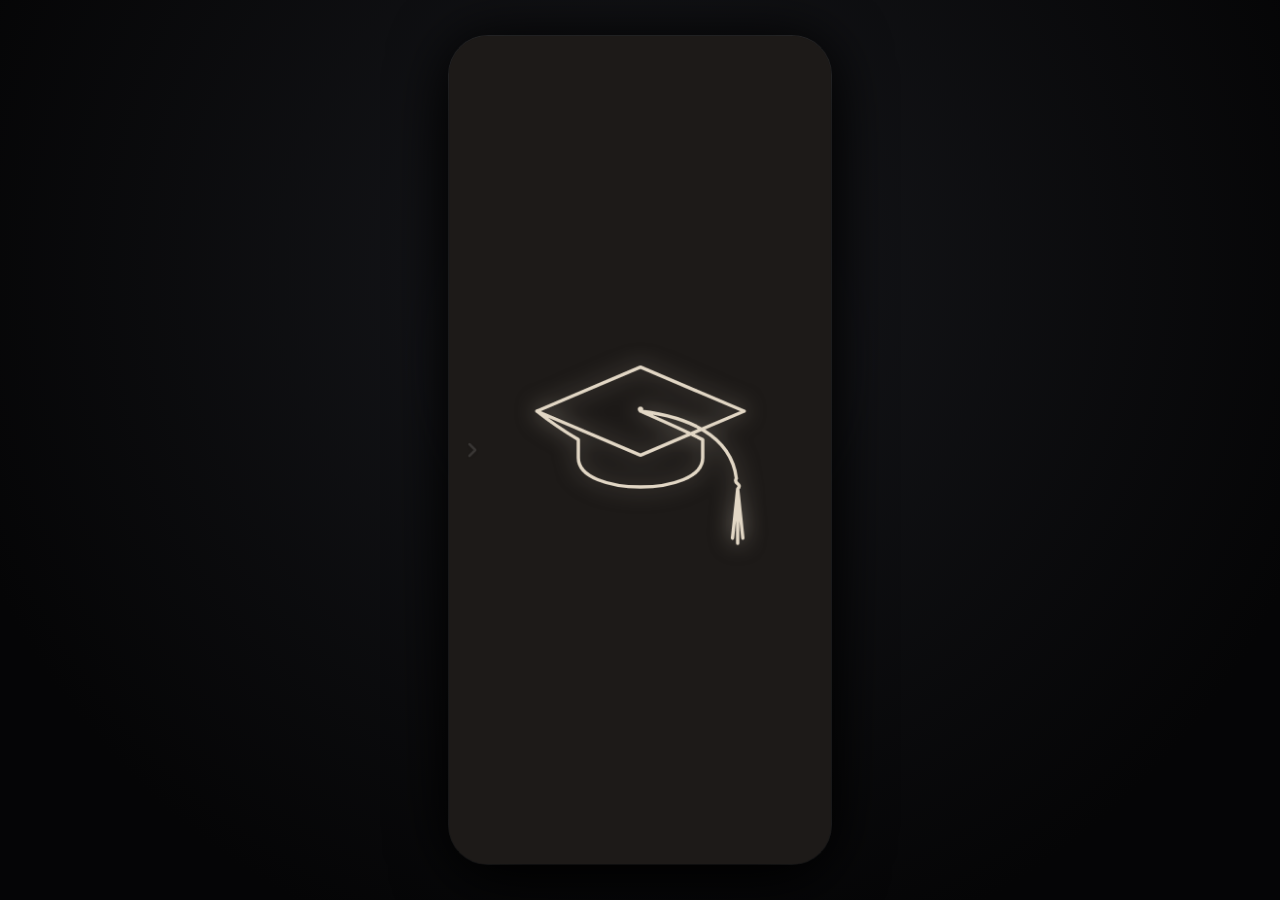
==== commit 072c1add: "Update graduation cap single-stroke 10s preloader and email confirmation template with banner_mail a" ====
--- a/index.html
+++ b/index.html
@@ -13,7 +13,7 @@
   <link rel="preconnect" href="https://fonts.gstatic.com" crossorigin>
   <link href="https://fonts.googleapis.com/css2?family=Alex+Brush&family=Cardo:ital,wght@0,400;0,700;1,400&family=Cormorant+Garamond:ital,wght@0,400;0,500;0,600;1,400;1,600&family=Montserrat:wght@400;500;600&family=Pinyon+Script&family=Playfair+Display:ital,wght@0,400;0,600;0,700;1,400&display=swap" rel="stylesheet">
   
-  <link rel="stylesheet" href="style.css?v=44">
+  <link rel="stylesheet" href="style.css?v=49">
 
   <!-- Instant Viewport Scale Calculation to Prevent FOUC -->
   <script>
@@ -69,9 +69,17 @@
       <!-- ============================================== -->
       <div class="slides-wrapper" id="slidesWrapper">
 
-        <!-- SLIDE 0 (TRANG 1): INTRO RIBBON BOW (Nơ.png on #1d1a18) -->
+        <!-- SLIDE 0 (TRANG 1): INTRO DRAWING & RIBBON BOW (on #1d1a18) -->
         <article class="slide-item active slide-intro" data-index="0" aria-label="Tap to open invitation">
-          <div class="intro-bow-wrapper" aria-hidden="true">
+          <!-- Animated Line Drawing: Graduation Cap (1 continuous stroke, ~10s preloader) -->
+          <div class="intro-drawing-wrapper" id="introDrawingWrapper" aria-hidden="true">
+            <svg class="intro-drawing-svg" id="introDrawingSvg" viewBox="0 0 240 240" fill="none">
+              <path class="intro-draw-path" id="drawCapPath" d="M 40,90 L 120,56 L 200,90 L 120,124 L 40,90 C 50,98 62,106 72,112 L 72,126 C 72,156 168,156 168,126 L 168,112 C 152,104 136,97 120,90 C 117,87 123,87 120,90 C 155,94 190,108 194,142 C 191,146 199,146 195,150 L 191,188 L 195,150 L 195,192 L 195,150 L 199,188" />
+            </svg>
+          </div>
+
+          <!-- Ribbon Bow: Revealed after drawing finishes -->
+          <div class="intro-bow-wrapper" id="introBowWrapper" aria-hidden="true">
             <img src="Nơ.png" alt="" class="intro-bow-img" id="introBowImg" draggable="false">
           </div>
           <p class="intro-tap-hint" id="introTapHint">Tap to open</p>
@@ -439,6 +447,6 @@
   <div class="toast-notification" id="toastBox" role="status" aria-live="polite"></div>
 
   <!-- Main JavaScript Logic -->
-  <script src="app.js?v=46"></script>
+  <script src="app.js?v=49"></script>
 </body>
 </html>
--- a/style.css
+++ b/style.css
@@ -277,13 +277,58 @@
   overflow: hidden;
 }
 
+/* Màn hình vẽ nét nón tốt nghiệp 1 nét duy nhất (Preloader & Loading ~10s) */
+.intro-drawing-wrapper {
+  position: absolute;
+  top: 50%;
+  left: 50%;
+  transform: translate(-50%, -50%);
+  width: 320px;
+  height: 320px;
+  display: flex;
+  justify-content: center;
+  align-items: center;
+  z-index: 5;
+  pointer-events: none;
+  opacity: 1;
+  transition: opacity 0.8s cubic-bezier(0.22, 1, 0.36, 1), transform 0.8s cubic-bezier(0.22, 1, 0.36, 1);
+}
+
+.intro-drawing-wrapper.completed {
+  opacity: 0;
+  transform: translate(-50%, -50%) scale(1.08);
+}
+
+.intro-drawing-svg {
+  width: 100%;
+  height: 100%;
+  overflow: visible;
+}
+
+.intro-draw-path {
+  fill: none;
+  stroke: #e2d7c5;
+  stroke-width: 2.6;
+  stroke-linecap: round;
+  stroke-linejoin: round;
+  filter: drop-shadow(0 0 8px rgba(226, 215, 197, 0.5));
+}
+
 .intro-bow-wrapper {
+  opacity: 0;
+  transform: scale(0.92);
+  transition: opacity 1s cubic-bezier(0.22, 1, 0.36, 1), transform 1s cubic-bezier(0.22, 1, 0.36, 1);
   position: absolute;
   inset: 0;
   width: 100%;
   height: 100%;
   pointer-events: none;
   z-index: 1;
+}
+
+.intro-bow-wrapper.revealed {
+  opacity: 1;
+  transform: scale(1);
 }
 
 .intro-bow-img {
